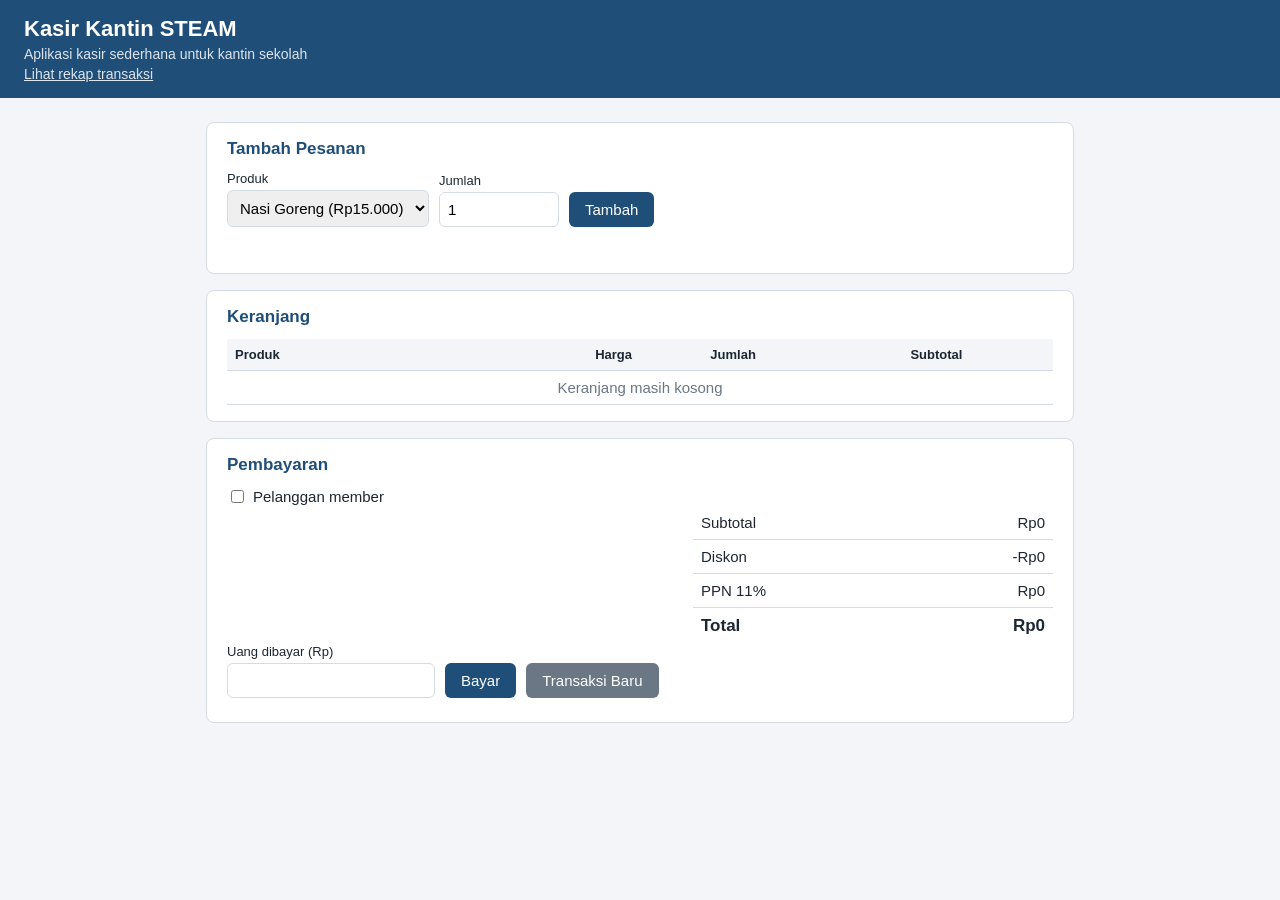
==== src/index.html @ 13d8e970 "Add files via upload" ====
<!doctype html>
<html lang="id">
<head>
  <meta charset="utf-8">
  <meta name="viewport" content="width=device-width, initial-scale=1">
  <title>Kasir Kantin STEAM</title>
  <link rel="stylesheet" href="style.css">
</head>
<body>
  <header>
    <h1>Kasir Kantin STEAM</h1>
    <p>Aplikasi kasir sederhana untuk kantin sekolah</p>
    <p><a href="rekap.html">Lihat rekap transaksi</a></p>
  </header>

  <main>
    <section class="kotak-Tambah-Pesanan">
      <h2>Tambah Pesanan</h2>
      <form id="form-tambah">
        <label>Produk
          <select id="produk"></select>
        </label>
        <label>Jumlah
          <input id="qty" type="number" min="1" max="99" step="1" value="1" required>
        </label>
        <button type="submit">Tambah</button>
      </form>
      <div id="pesan" class="pesan"></div>
    </section>

    <section class="kotak-keranjang">
      <h2>Keranjang</h2>
      <table class="keranjang">
        <thead>
          <tr>
            <th>Produk</th>
            <th class="angka">Harga</th>
            <th class="angka">Jumlah</th>
            <th class="angka">Subtotal</th>
            <th></th>
          </tr>
        </thead>
        <tbody id="isi-keranjang"></tbody>
      </table>
    </section>

    <section class="kotak-pembayaran">
      <h2>Pembayaran</h2>
      <label class="member"><input id="member" type="checkbox"> Pelanggan member</label>
      <table class="ringkasan">
        <tr><td>Subtotal</td><td id="subtotal"></td></tr>
        <tr><td>Diskon</td><td id="diskon"></td></tr>
        <tr><td>PPN 11%</td><td id="ppn"></td></tr>
        <tr class="total"><td>Total</td><td id="total"></td></tr>
      </table>
      <div class="baris-bayar">
        <label>Uang dibayar (Rp)
          <input id="bayar" type="number" min="0" step="500">
        </label>
        <button id="tombol-bayar" type="button">Bayar</button>
        <button id="tombol-baru" type="button" class="sekunder">Transaksi Baru</button>
      </div>
      <div id="hasil-bayar"></div>
    </section>
  </main>

  <script src="kasir.js"></script>
  <script src="transaksi.js"></script>
  <script src="app.js"></script>

</body>
</html>
---- src/style.css ----
:root {
  --biru: #1f4e79;
  --abu: #f3f5f8;
  --garis: #d5dbe3;
  --merah: #b42318;
  --hijau: #1a7f37;
}

* {
  box-sizing: border-box;
}

body {
  margin: 0;
  font-family: "Segoe UI", Arial, sans-serif;
  background: var(--abu);
  color: #1d2733;
}

header {
  background: var(--biru);
  color: white;
  padding: 16px 24px;
}

header h1 {
  margin: 0;
  font-size: 22px;
}

header p {
  margin: 4px 0 0;
  opacity: 0.85;
  font-size: 14px;
}

header a {
  color: white;
}

main {
  max-width: 900px;
  margin: 24px auto;
  padding: 0 16px;
  display: grid;
  gap: 16px;
}

section {
  background: white;
  border: 1px solid var(--garis);
  border-radius: 8px;
  padding: 16px 20px;
}

h2 {
  margin: 0 0 12px;
  font-size: 17px;
  color: var(--biru);
}

form,
.baris-bayar {
  display: flex;
  flex-wrap: wrap;
  gap: 10px;
  align-items: flex-end;
}

label {
  display: flex;
  flex-direction: column;
  font-size: 13px;
  gap: 4px;
}

select,
input[type=number] {
  padding: 8px;
  font-size: 15px;
  border: 1px solid var(--garis);
  border-radius: 6px;
  min-width: 120px;
}

button {
  padding: 9px 16px;
  font-size: 15px;
  border: none;
  border-radius: 6px;
  background: var(--biru);
  color: white;
  cursor: pointer;
}

button.sekunder {
  background: #6b7785;
}

button.hapus {
  background: transparent;
  color: var(--merah);
  padding: 4px 8px;
  font-size: 13px;
}

button:hover {
  transition: all 10ms ease;
  filter: brightness(1.05);
  transform: scale(1.08);
}

button:active {
  filter: brightness(0.8);
  transform: scale(0.98);
}

table {
  width: 100%;
  border-collapse: collapse;
  font-size: 15px;
}

.keranjang {
  table-layout: fixed;
}

.keranjang th:nth-child(1),
.keranjang td:nth-child(1) {
  width: 30%;
}

.keranjang th:nth-child(2),
.keranjang td:nth-child(2) {
  width: 20%;
}

.keranjang th:nth-child(3),
.keranjang td:nth-child(3) {
  width: 15%;
}

.keranjang th:nth-child(4),
.keranjang td:nth-child(4) {
  width: 25%;
}

.keranjang th:nth-child(5),
.keranjang td:nth-child(5) {
  width: 10%;
}

th,
td {
  padding: 8px;
  border-bottom: 1px solid var(--garis);
  text-align: left;
}

th {
  background: var(--abu);
  font-size: 13px;
}

.angka {
  text-align: right;
}

.kosong {
  text-align: center;
  color: #6b7785;
}

.ringkasan {
  width: 100%;
  max-width: 360px;
  margin-left: auto;
}

.ringkasan td:last-child {
  text-align: right;
}

.ringkasan tr.total td {
  font-weight: bold;
  font-size: 17px;
  border-bottom: none;
}

.member {
  flex-direction: row;
  align-items: center;
  gap: 6px;
  font-size: 15px;
}

.pesan {
  min-height: 20px;
  margin-top: 10px;
  font-size: 14px;
}

.pesan.error {
  color: var(--merah);
}

.pesan.sukses {
  color: var(--hijau);
}

#hasil-bayar {
  font-size: 18px;
  font-weight: bold;
  margin-top: 8px;
}

.halaman-rekap main {
  max-width: 1100px;
  display: block;
}

.halaman-rekap section {
  overflow-x: auto;
}

.halaman-rekap a {
  color: var(--biru);
}

.halaman-rekap table {
  font-size: 14px;
}

.halaman-rekap .angka {
  white-space: nowrap;
}

.filter-rekap {
  display: flex;
  align-items: end;
  gap: 12px;
  flex-wrap: wrap;
  margin: 0 0 16px;
}

.filter-rekap label {
  display: grid;
  gap: 5px;
  font-size: 14px;
}

.filter-rekap input,
.filter-rekap select,
.filter-rekap button {
  min-height: 38px;
  padding: 7px 10px;
  border: 1px solid var(--garis);
  border-radius: 5px;
  font: inherit;
}

.filter-rekap input {
  min-width: 240px;
}

.filter-rekap button {
  background: white;
  color: var(--biru);
  cursor: pointer;
}

.filter-rekap button:disabled {
  background: #e5e7eb;
  color: #6b7785;
  cursor: not-allowed;
  opacity: 0.8;
}

.kotak-Tambah-Pesanan:hover, .kotak-keranjang:hover, .kotak-pembayaran:hover, .rekap:hover {
  transition: all 50ms ease-in-out;
  box-shadow: 0 4px 15px rgba(0, 0, 0, 0.15);
  transform: scale(1.005);
}
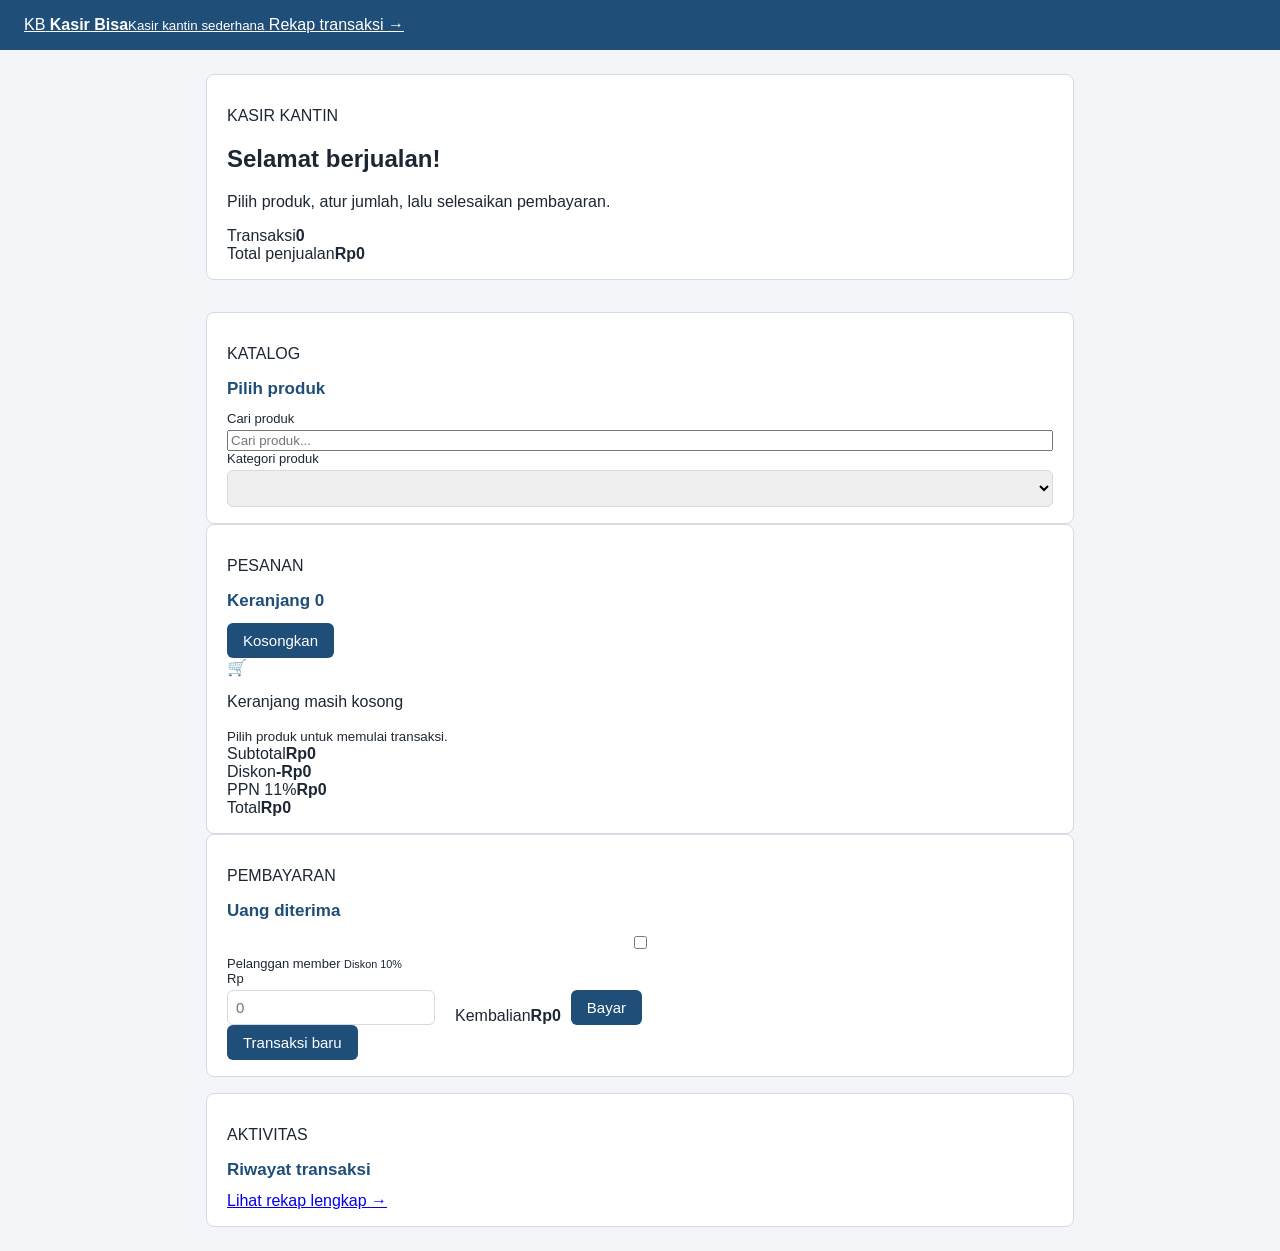
==== commit c3889471: "Update index.html" ====
--- a/src/index.html
+++ b/src/index.html
@@ -3,70 +3,123 @@
 <head>
   <meta charset="utf-8">
   <meta name="viewport" content="width=device-width, initial-scale=1">
-  <title>Kasir Kantin STEAM</title>
+  <meta name="theme-color" content="#145c47">
+  <title>Kasir Bisa — Kasir Kantin</title>
   <link rel="stylesheet" href="style.css">
 </head>
 <body>
-  <header>
-    <h1>Kasir Kantin STEAM</h1>
-    <p>Aplikasi kasir sederhana untuk kantin sekolah</p>
-    <p><a href="rekap.html">Lihat rekap transaksi</a></p>
+  <header class="site-header">
+    <a class="brand" href="index.html" aria-label="Kasir Bisa, halaman kasir">
+      <span class="brand-mark" aria-hidden="true">KB</span>
+      <span><strong>Kasir Bisa</strong><small>Kasir kantin sederhana</small></span>
+    </a>
+    <a class="header-link" href="rekap.html">Rekap transaksi <span aria-hidden="true">→</span></a>
   </header>
 
   <main>
-    <section class="kotak-Tambah-Pesanan">
-      <h2>Tambah Pesanan</h2>
-      <form id="form-tambah">
-        <label>Produk
-          <select id="produk"></select>
-        </label>
-        <label>Jumlah
-          <input id="qty" type="number" min="1" max="99" step="1" value="1" required>
-        </label>
-        <button type="submit">Tambah</button>
-      </form>
-      <div id="pesan" class="pesan"></div>
+    <section class="welcome">
+      <div>
+        <p class="eyebrow">KASIR KANTIN</p>
+        <h1>Selamat berjualan!</h1>
+        <p>Pilih produk, atur jumlah, lalu selesaikan pembayaran.</p>
+      </div>
+      <div class="sales-stats" aria-live="polite">
+        <div><span>Transaksi</span><strong id="jumlah-transaksi">0</strong></div>
+        <div><span>Total penjualan</span><strong id="total-penjualan">Rp0</strong></div>
+      </div>
     </section>
 
-    <section class="kotak-keranjang">
-      <h2>Keranjang</h2>
-      <table class="keranjang">
-        <thead>
-          <tr>
-            <th>Produk</th>
-            <th class="angka">Harga</th>
-            <th class="angka">Jumlah</th>
-            <th class="angka">Subtotal</th>
-            <th></th>
-          </tr>
-        </thead>
-        <tbody id="isi-keranjang"></tbody>
-      </table>
-    </section>
+    <div id="pesan" class="notice" role="status" aria-live="polite"></div>
 
-    <section class="kotak-pembayaran">
-      <h2>Pembayaran</h2>
-      <label class="member"><input id="member" type="checkbox"> Pelanggan member</label>
-      <table class="ringkasan">
-        <tr><td>Subtotal</td><td id="subtotal"></td></tr>
-        <tr><td>Diskon</td><td id="diskon"></td></tr>
-        <tr><td>PPN 11%</td><td id="ppn"></td></tr>
-        <tr class="total"><td>Total</td><td id="total"></td></tr>
-      </table>
-      <div class="baris-bayar">
-        <label>Uang dibayar (Rp)
-          <input id="bayar" type="number" min="0" step="500">
-        </label>
-        <button id="tombol-bayar" type="button">Bayar</button>
-        <button id="tombol-baru" type="button" class="sekunder">Transaksi Baru</button>
+    <div class="workspace">
+      <section class="catalog-panel" aria-labelledby="catalog-title">
+        <div class="section-heading">
+          <div><p class="eyebrow">KATALOG</p><h2 id="catalog-title">Pilih produk</h2></div>
+          <span id="jumlah-produk" class="muted"></span>
+        </div>
+        <div class="product-filters">
+          <label><span class="visually-hidden">Cari produk</span>
+            <input id="cari-produk" type="search" placeholder="Cari produk..." autocomplete="off">
+          </label>
+          <label><span class="visually-hidden">Kategori produk</span>
+            <select id="filter-kategori"></select>
+          </label>
+        </div>
+        <div id="daftar-produk" class="product-grid"></div>
+      </section>
+
+      <aside class="checkout-panel">
+        <section class="cart-card" aria-labelledby="cart-title">
+          <div class="section-heading">
+            <div><p class="eyebrow">PESANAN</p>
+              <h2 id="cart-title">Keranjang <span id="jumlah-keranjang" class="count-badge">0</span></h2>
+            </div>
+            <button id="kosongkan-keranjang" class="text-button" type="button">Kosongkan</button>
+          </div>
+          <div id="keranjang-kosong" class="empty-state">
+            <span aria-hidden="true">🛒</span>
+            <p>Keranjang masih kosong</p>
+            <small>Pilih produk untuk memulai transaksi.</small>
+          </div>
+          <div id="daftar-keranjang" class="cart-list"></div>
+          <div class="price-summary">
+            <div><span>Subtotal</span><strong id="subtotal">Rp0</strong></div>
+            <div><span>Diskon</span><strong id="diskon">-Rp0</strong></div>
+            <div><span>PPN 11%</span><strong id="ppn">Rp0</strong></div>
+            <div class="total-row"><span>Total</span><strong id="total">Rp0</strong></div>
+          </div>
+        </section>
+
+        <section class="payment-card" aria-labelledby="payment-title">
+          <p class="eyebrow">PEMBAYARAN</p>
+          <h2 id="payment-title">Uang diterima</h2>
+          <label class="member-option">
+            <input id="member" type="checkbox">
+            <span>Pelanggan member <small>Diskon 10%</small></span>
+          </label>
+          <form id="form-pembayaran" novalidate>
+            <label class="amount-field" for="bayar">
+              <span class="currency-prefix">Rp</span>
+              <input id="bayar" type="number" min="0" step="1" inputmode="numeric" placeholder="0" required>
+            </label>
+            <div id="nominal-cepat" class="quick-amounts" aria-label="Pilihan nominal pembayaran"></div>
+            <div class="change-row"><span>Kembalian</span><strong id="kembalian">Rp0</strong></div>
+            <button id="tombol-bayar" class="primary-button" type="submit" disabled>Bayar</button>
+          </form>
+          <button id="tombol-baru" class="secondary-button" type="button">Transaksi baru</button>
+        </section>
+      </aside>
+    </div>
+
+    <section class="history-panel" aria-labelledby="history-title">
+      <div class="section-heading">
+        <div><p class="eyebrow">AKTIVITAS</p><h2 id="history-title">Riwayat transaksi</h2></div>
+        <a href="rekap.html">Lihat rekap lengkap <span aria-hidden="true">→</span></a>
       </div>
-      <div id="hasil-bayar"></div>
+      <div id="riwayat-transaksi" class="history-list"></div>
     </section>
   </main>
+
+  <dialog id="dialog-transaksi" aria-labelledby="judul-dialog">
+    <div id="langkah-konfirmasi">
+      <p class="eyebrow">PERIKSA PESANAN</p>
+      <h2 id="judul-dialog">Konfirmasi pembayaran</h2>
+      <div id="ringkasan-konfirmasi" class="dialog-summary"></div>
+      <div class="dialog-actions">
+        <button id="batal-konfirmasi" class="secondary-button" type="button">Kembali</button>
+        <button id="konfirmasi-pembayaran" class="primary-button" type="button">Konfirmasi &amp; bayar</button>
+      </div>
+    </div>
+    <div id="langkah-struk" hidden>
+      <p class="eyebrow">TRANSAKSI BERHASIL</p>
+      <h2>Rincian transaksi</h2>
+      <div id="rincian-struk" class="dialog-summary"></div>
+      <button id="tutup-struk" class="primary-button" type="button">Selesai</button>
+    </div>
+  </dialog>
 
   <script src="kasir.js"></script>
   <script src="transaksi.js"></script>
   <script src="app.js"></script>
-
 </body>
 </html>
